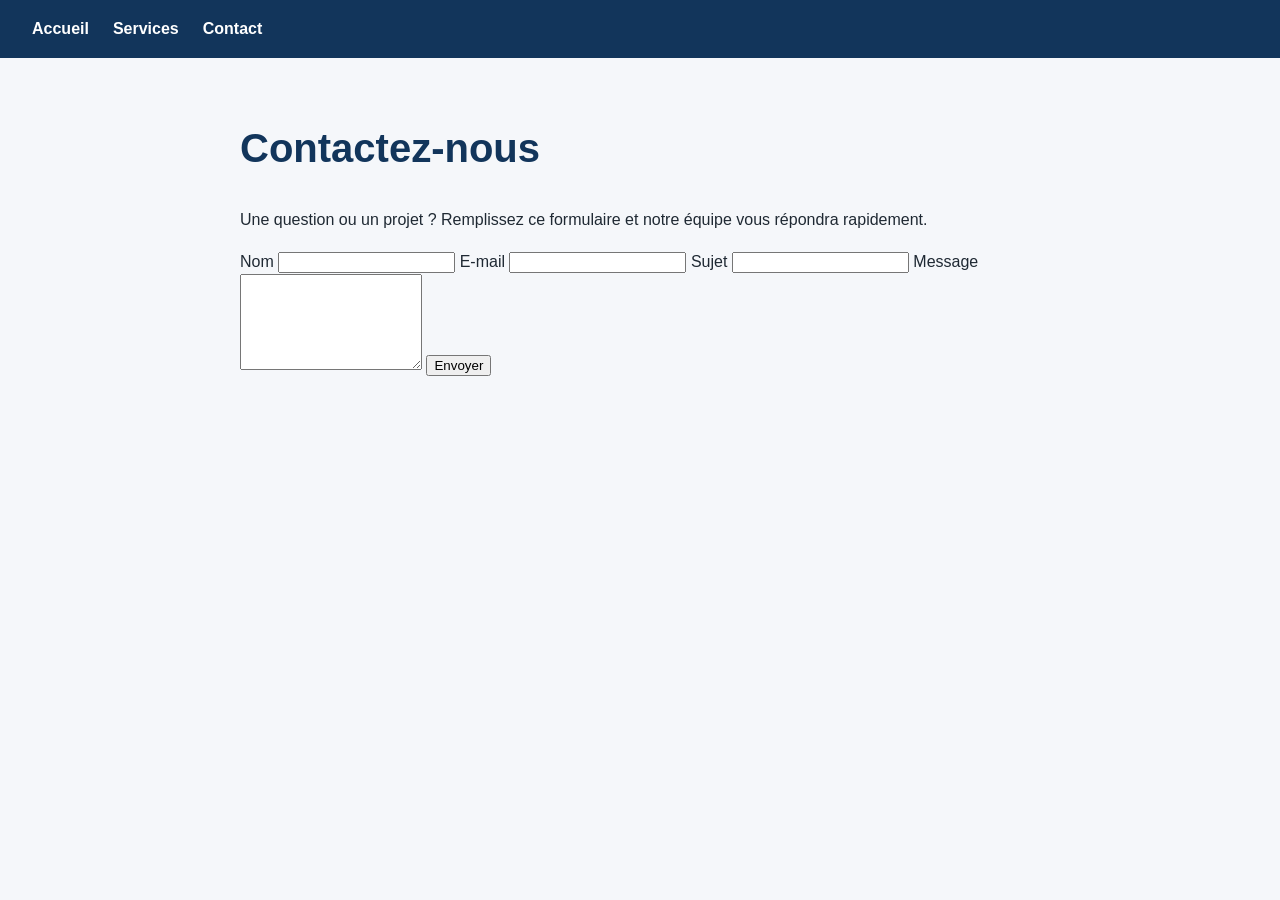
==== contact.html @ c7ca6c23 "Ajout de la page Contact avec son formulaire Co-Authored-By: Claude Opus 5.5 <noreply@anthropic.com>" ====
<!DOCTYPE html>
<html lang="fr">
<head>
  <meta charset="UTF-8">
  <meta name="viewport" content="width=device-width, initial-scale=1.0">
  <title>NovaTech - Contact</title>
  <link rel="stylesheet" href="style.css">
</head>
<body>
  <header>
    <nav>
      <ul>
        <li><a href="index.html">Accueil</a></li>
        <li><a href="services.html">Services</a></li>
        <li><a href="contact.html">Contact</a></li>
      </ul>
    </nav>
  </header>

  <main>
    <h1>Contactez-nous</h1>
    <p>Une question ou un projet ? Remplissez ce formulaire et notre équipe vous répondra rapidement.</p>

    <form action="#" method="post">
      <label for="nom">Nom</label>
      <input type="text" id="nom" name="nom" required>

      <label for="email">E-mail</label>
      <input type="email" id="email" name="email" required>

      <label for="sujet">Sujet</label>
      <input type="text" id="sujet" name="sujet" required>

      <label for="message">Message</label>
      <textarea id="message" name="message" rows="6" required></textarea>

      <button type="submit">Envoyer</button>
    </form>
  </main>

  <footer>
  </footer>
</body>
</html>
---- style.css ----
body {
  margin: 0;
  font-family: Arial, Helvetica, sans-serif;
  line-height: 1.6;
  color: #1f2933;
  background-color: #f5f7fa;
}

nav {
  background-color: #12355b;
  padding: 1rem 2rem;
}

nav ul {
  display: flex;
  gap: 1.5rem;
  margin: 0;
  padding: 0;
  list-style: none;
}

nav a {
  color: #ffffff;
  font-weight: bold;
  text-decoration: none;
}

nav a:hover {
  text-decoration: underline;
}

main {
  max-width: 800px;
  margin: 0 auto;
  padding: 2rem;
}

h1 {
  color: #12355b;
  font-size: 2.5rem;
}

footer {
  padding: 1rem 2rem;
  text-align: center;
  color: #52606d;
}
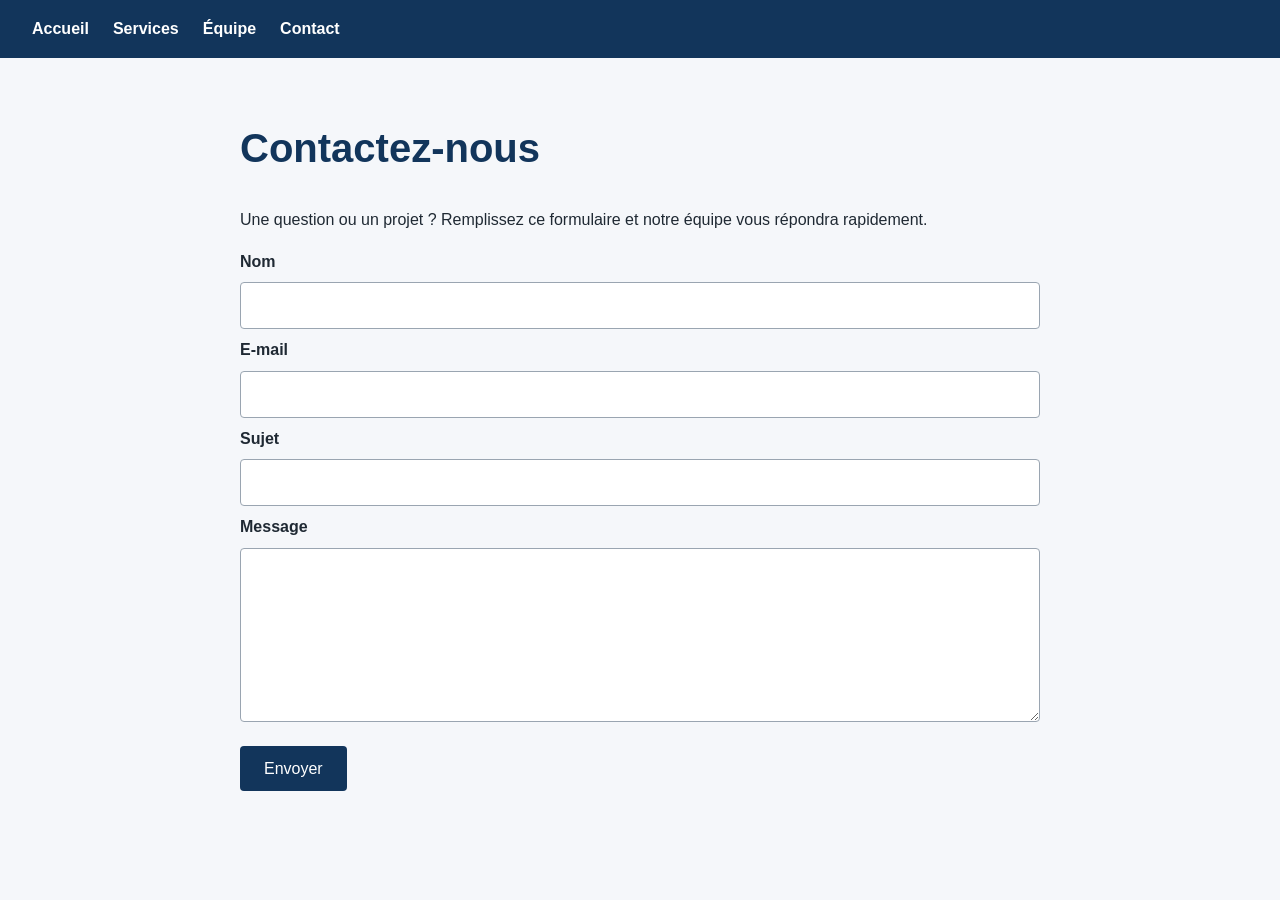
==== commit c64b90ba: "Ajout de la page Équipe Co-Authored-By: Claude Opus 5.5 <noreply@anthropic.com>" ====
--- a/contact.html
+++ b/contact.html
@@ -12,6 +12,7 @@
       <ul>
         <li><a href="index.html">Accueil</a></li>
         <li><a href="services.html">Services</a></li>
+        <li><a href="equipe.html">Équipe</a></li>
         <li><a href="contact.html">Contact</a></li>
       </ul>
     </nav>
--- a/style.css
+++ b/style.css
@@ -40,6 +40,40 @@
   font-size: 2.5rem;
 }
 
+form {
+  display: flex;
+  flex-direction: column;
+  gap: 0.5rem;
+}
+
+label {
+  font-weight: bold;
+}
+
+input,
+textarea {
+  padding: 0.6rem;
+  font: inherit;
+  border: 1px solid #9aa5b1;
+  border-radius: 4px;
+}
+
+button {
+  align-self: flex-start;
+  margin-top: 1rem;
+  padding: 0.6rem 1.5rem;
+  font: inherit;
+  color: #ffffff;
+  background-color: #12355b;
+  border: none;
+  border-radius: 4px;
+  cursor: pointer;
+}
+
+button:hover {
+  background-color: #1d4f85;
+}
+
 footer {
   padding: 1rem 2rem;
   text-align: center;
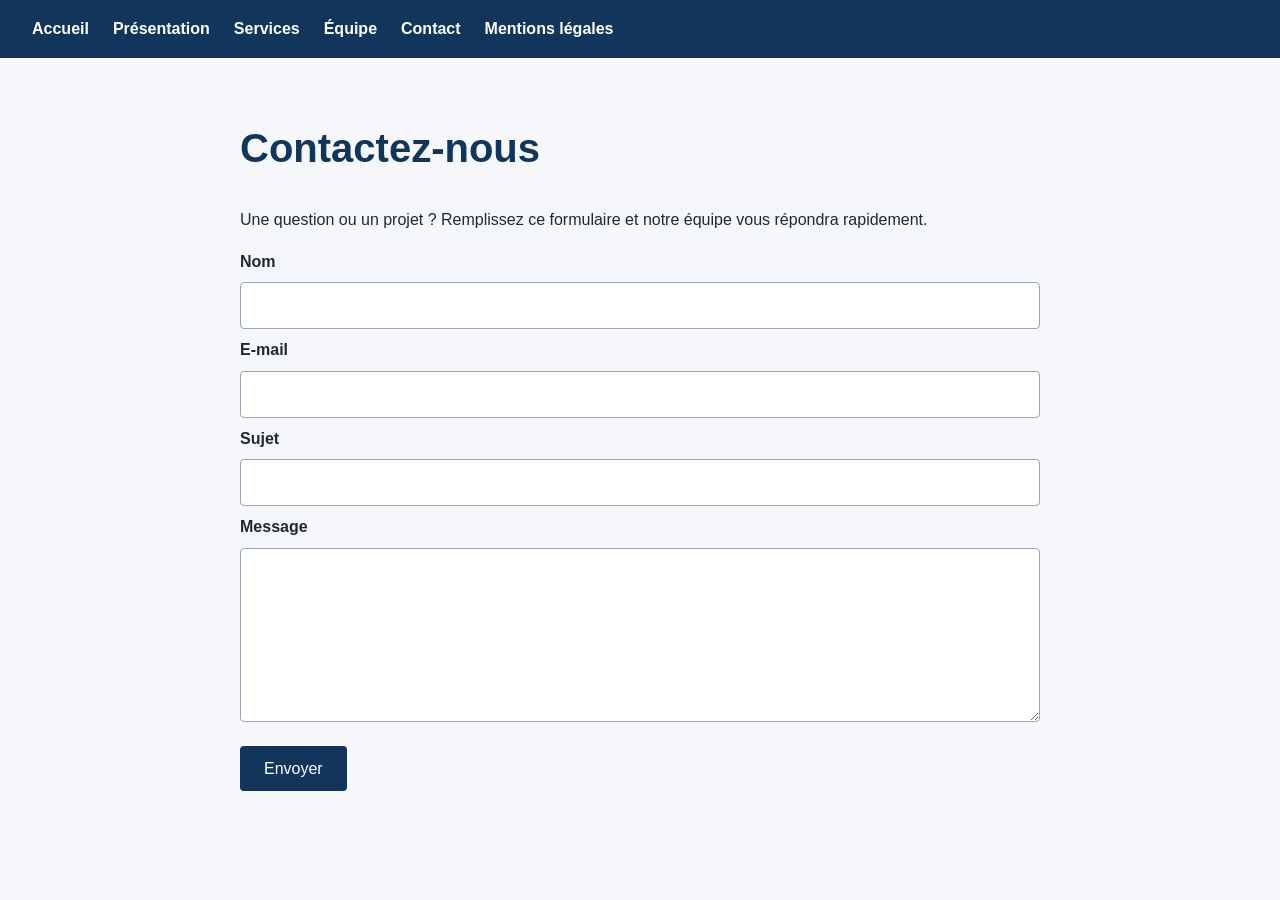
==== commit f6bb26ac: "Ajout de la section Présentation et de la page Mentions légales Co-Authored-By: Claude Opus 5.5 <nor" ====
--- a/contact.html
+++ b/contact.html
@@ -11,9 +11,11 @@
     <nav>
       <ul>
         <li><a href="index.html">Accueil</a></li>
+        <li><a href="index.html#presentation">Présentation</a></li>
         <li><a href="services.html">Services</a></li>
         <li><a href="equipe.html">Équipe</a></li>
         <li><a href="contact.html">Contact</a></li>
+        <li><a href="mentions-legales.html">Mentions légales</a></li>
       </ul>
     </nav>
   </header>
